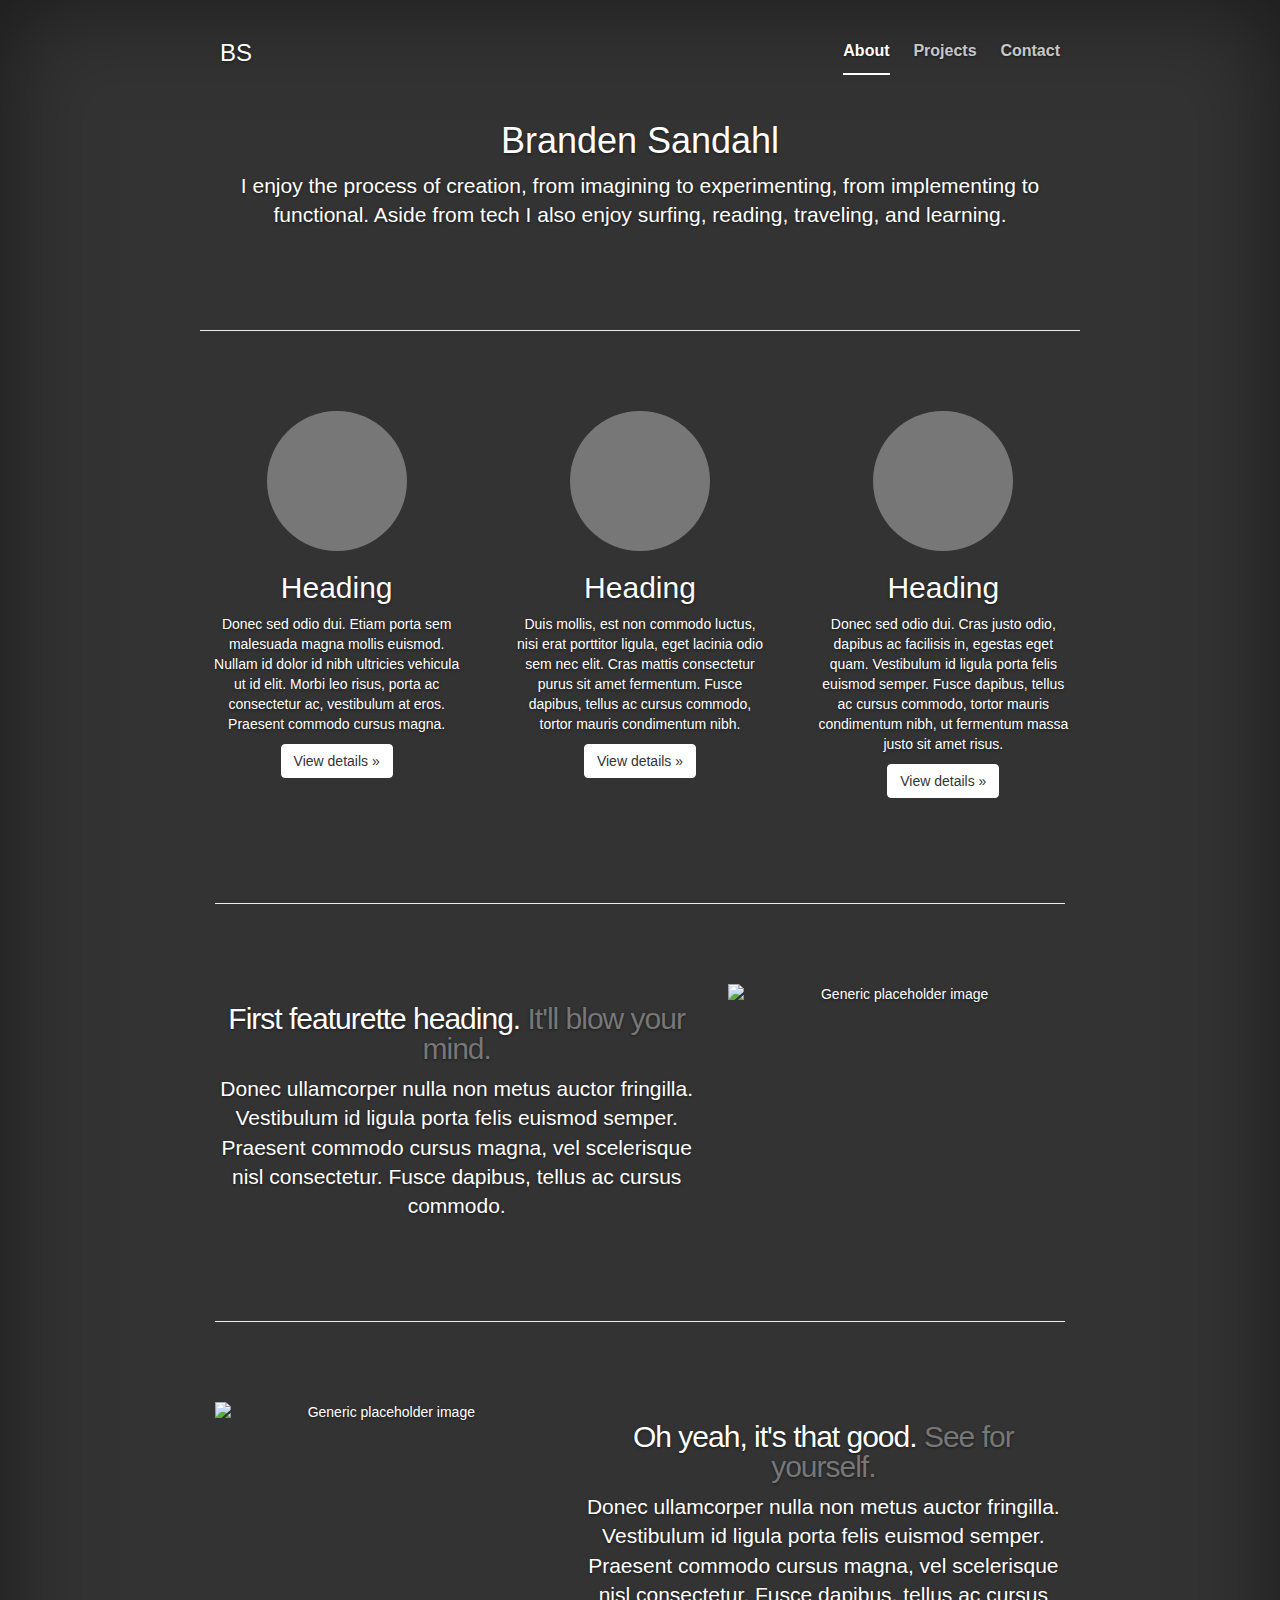
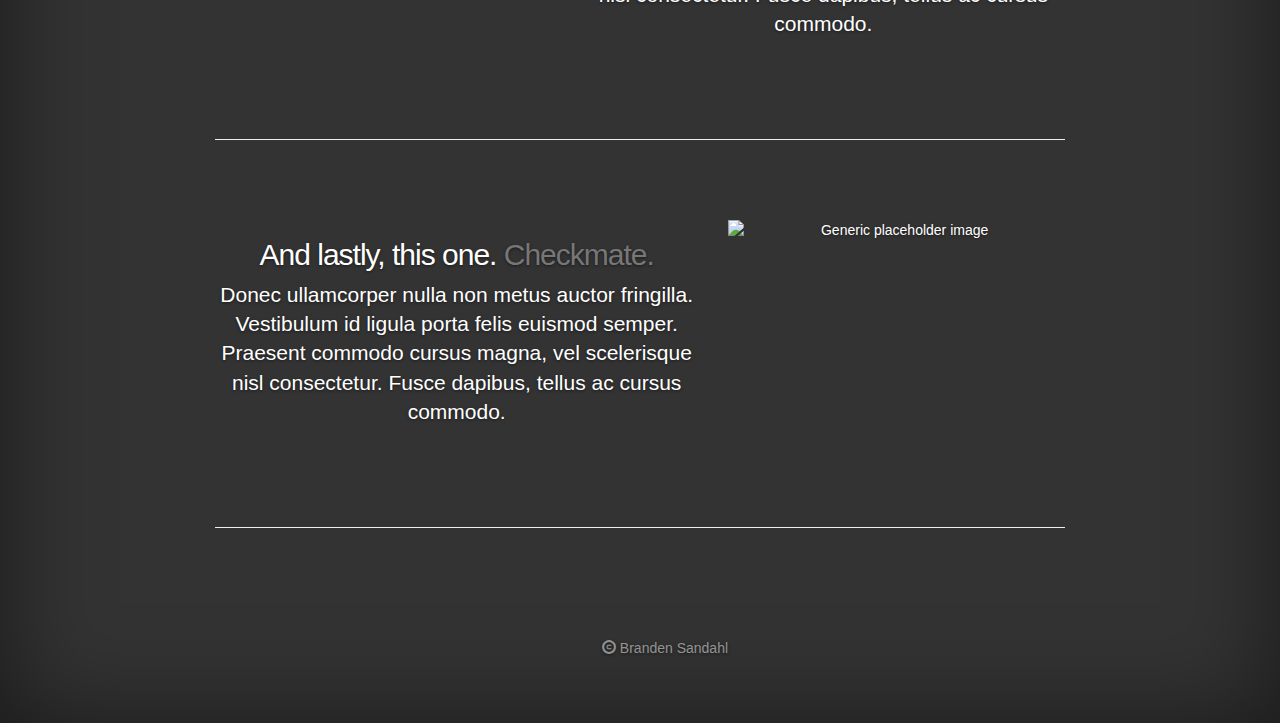
==== index.html @ bda30ba1 "fixed a link" ====
<!DOCTYPE html>
<!-- Theme credit goes to Bootstrap Themes
      I am pretty much mashing two themes together, Cover and Carousel.
      Cover info: Cover template for <a href="http://getbootstrap.com">Bootstrap</a>, by <a href="https://twitter.com/mdo">@mdo</a>
      Carousel info: http://getbootstrap.com/examples/carousel/ 
-->
<html lang="en">
  <head>
    <meta charset="utf-8">
    <meta http-equiv="X-UA-Compatible" content="IE=edge">
    <meta name="viewport" content="width=device-width, initial-scale=1">
    <!-- The above 3 meta tags *must* come first in the head; any other head content must come *after* these tags -->
    <meta name="description" content="Personal site of the developer commonly refered to as Branden Sandahl, which conveniently is also his actual name">
    <meta name="author" content="Branden Sandahl">
    <link rel="icon" href="favicon.ico">

    <title>Branden Sandahl</title>

    <!-- Bootstrap core CSS -->
    <link href="bootstrap/dist/css/bootstrap.min.css" rel="stylesheet">

    <!-- IE10 viewport hack for Surface/desktop Windows 8 bug -->
    <link href="bootstrap/docs/assets/css/ie10-viewport-bug-workaround.css" rel="stylesheet">

    <!-- Custom styles for this template -->
    <link href="css/cover.css" rel="stylesheet">

    <!-- Just for debugging purposes. Don't actually copy these 2 lines! -->
    <!--[if lt IE 9]><script src="bootstrap/docs/assets/js/ie8-responsive-file-warning.js"></script><![endif]-->
    <script src="bootstrap/docs/assets/js/ie-emulation-modes-warning.js"></script>

    <!-- HTML5 shim and Respond.js for IE8 support of HTML5 elements and media queries -->
    <!--[if lt IE 9]>
      <script src="https://oss.maxcdn.com/html5shiv/3.7.2/html5shiv.min.js"></script>
      <script src="https://oss.maxcdn.com/respond/1.4.2/respond.min.js"></script>
    <![endif]-->
  </head>

  <body>

    <div class="site-wrapper">
      <div class="site-wrapper-inner">
        <div class="cover-container">
          <div class="masthead clearfix">
            <div class="inner">
              <h3 class="masthead-brand">BS</h3>
              <nav>
                <ul class="nav masthead-nav">
                  <li class="active"><a href="#">About</a></li>
                  <li><a href="#">Projects</a></li>
                  <li><a href="#">Contact</a></li>
                </ul>
              </nav>
            </div>
          </div>

          <div class="inner cover">
            <h1 class="cover-heading">Branden Sandahl</h1>
  <!--           <span id="subtext">Developing Developer</span> -->
            <p class="lead">I enjoy the process of creation, from imagining to experimenting, from implementing to functional. Aside from tech I also enjoy surfing, reading, traveling, and learning.</p>
       <!--      <p class="lead">
              <a href="#" class="btn btn-lg btn-default">Learn more</a>
            </p> -->
       

          <div class="row marketing">
          <hr class="featurette-divider">
      <!-- Three columns of text below the carousel -->
      <div class="row">
        <div class="col-lg-4">
          <img class="img-circle" src="[data-uri]" alt="Generic placeholder image" width="140" height="140">
          <h2>Heading</h2>
          <p>Donec sed odio dui. Etiam porta sem malesuada magna mollis euismod. Nullam id dolor id nibh ultricies vehicula ut id elit. Morbi leo risus, porta ac consectetur ac, vestibulum at eros. Praesent commodo cursus magna.</p>
          <p><a class="btn btn-default" href="#" role="button">View details &raquo;</a></p>
        </div><!-- /.col-lg-4 -->
        <div class="col-lg-4">
          <img class="img-circle" src="[data-uri]" alt="Generic placeholder image" width="140" height="140">
          <h2>Heading</h2>
          <p>Duis mollis, est non commodo luctus, nisi erat porttitor ligula, eget lacinia odio sem nec elit. Cras mattis consectetur purus sit amet fermentum. Fusce dapibus, tellus ac cursus commodo, tortor mauris condimentum nibh.</p>
          <p><a class="btn btn-default" href="#" role="button">View details &raquo;</a></p>
        </div><!-- /.col-lg-4 -->
        <div class="col-lg-4">
          <img class="img-circle" src="[data-uri]" alt="Generic placeholder image" width="140" height="140">
          <h2>Heading</h2>
          <p>Donec sed odio dui. Cras justo odio, dapibus ac facilisis in, egestas eget quam. Vestibulum id ligula porta felis euismod semper. Fusce dapibus, tellus ac cursus commodo, tortor mauris condimentum nibh, ut fermentum massa justo sit amet risus.</p>
          <p><a class="btn btn-default" href="#" role="button">View details &raquo;</a></p>
        </div><!-- /.col-lg-4 -->
      </div><!-- /.row -->

         </div>


      <!-- START THE FEATURETTES -->

      <hr class="featurette-divider">

      <div class="row featurette">
        <div class="col-md-7">
          <h2 class="featurette-heading">First featurette heading. <span class="text-muted">It'll blow your mind.</span></h2>
          <p class="lead">Donec ullamcorper nulla non metus auctor fringilla. Vestibulum id ligula porta felis euismod semper. Praesent commodo cursus magna, vel scelerisque nisl consectetur. Fusce dapibus, tellus ac cursus commodo.</p>
        </div>
        <div class="col-md-5">
          <img class="featurette-image img-responsive center-block" data-src="holder.js/500x500/auto" alt="Generic placeholder image">
        </div>
      </div>

      <hr class="featurette-divider">

      <div class="row featurette">
        <div class="col-md-7 col-md-push-5">
          <h2 class="featurette-heading">Oh yeah, it's that good. <span class="text-muted">See for yourself.</span></h2>
          <p class="lead">Donec ullamcorper nulla non metus auctor fringilla. Vestibulum id ligula porta felis euismod semper. Praesent commodo cursus magna, vel scelerisque nisl consectetur. Fusce dapibus, tellus ac cursus commodo.</p>
        </div>
        <div class="col-md-5 col-md-pull-7">
          <img class="featurette-image img-responsive center-block" data-src="holder.js/500x500/auto" alt="Generic placeholder image">
        </div>
      </div>

      <hr class="featurette-divider">

      <div class="row featurette">
        <div class="col-md-7">
          <h2 class="featurette-heading">And lastly, this one. <span class="text-muted">Checkmate.</span></h2>
          <p class="lead">Donec ullamcorper nulla non metus auctor fringilla. Vestibulum id ligula porta felis euismod semper. Praesent commodo cursus magna, vel scelerisque nisl consectetur. Fusce dapibus, tellus ac cursus commodo.</p>
        </div>
        <div class="col-md-5">
          <img class="featurette-image img-responsive center-block" data-src="holder.js/500x500/auto" alt="Generic placeholder image">
        </div>
      </div>

      <hr class="featurette-divider">

      <!-- /END THE FEATURETTES -->


          <div class="mastfoot">
            <div class="inner">

            <!-- Commenting this out but leaving in source code for proper credits. 
              <p>Cover template for <a href="http://getbootstrap.com">Bootstrap</a>, by <a href="https://twitter.com/mdo">@mdo</a>.</p>
              -->
              <p> <span class="glyphicon glyphicon-copyright-mark" aria-hidden="true"></span> Branden Sandahl</p>
            </div>
          </div>

        </div>

      </div>

    </div>

    <!-- Bootstrap core JavaScript
    ================================================== -->
    <!-- Placed at the end of the document so the pages load faster -->
    <script src="https://ajax.googleapis.com/ajax/libs/jquery/1.11.3/jquery.min.js"></script>
    <script>window.jQuery || document.write('<script src="bootstrap/docs/assets/js/vendor/jquery.min.js"><\/script>')</script>
    <script src="bootstrap/docs/dist/js/bootstrap.min.js"></script>
    <!-- IE10 viewport hack for Surface/desktop Windows 8 bug -->
    <script src="bootstrap/docs/assets/js/ie10-viewport-bug-workaround.js"></script>
  </body>
</html>
---- bootstrap/docs/assets/css/ie10-viewport-bug-workaround.css ----
/*!
 * IE10 viewport hack for Surface/desktop Windows 8 bug
 * Copyright 2014-2015 Twitter, Inc.
 * Licensed under MIT (https://github.com/twbs/bootstrap/blob/master/LICENSE)
 */

/*
 * See the Getting Started docs for more information:
 * http://getbootstrap.com/getting-started/#support-ie10-width
 */
@-webkit-viewport { width: device-width; }
@-moz-viewport    { width: device-width; }
@-ms-viewport     { width: device-width; }
@-o-viewport      { width: device-width; }
@viewport         { width: device-width; }
---- css/cover.css ----
/*
 * Globals
 */

/* Links */
a,
a:focus,
a:hover {
  color: #fff;
}

/* Custom default button */
.btn-default,
.btn-default:hover,
.btn-default:focus {
  color: #333;
  text-shadow: none; /* Prevent inheritence from `body` */
  background-color: #fff;
  border: 1px solid #fff;
}


/*
 * Base structure
 */

html,
body {
  height: 100%;
  background-color: #333;
}
body {
  color: #fff;
  text-align: center;
  text-shadow: 0 1px 3px rgba(0,0,0,.5);
}

/* Extra markup and styles for table-esque vertical and horizontal centering */
.site-wrapper {
  display: table;
  width: 100%;
  height: 100%; /* For at least Firefox */
  min-height: 100%;
  -webkit-box-shadow: inset 0 0 100px rgba(0,0,0,.5);
          box-shadow: inset 0 0 100px rgba(0,0,0,.5);
}
.site-wrapper-inner {
  display: table-cell;
  vertical-align: top;
}
.cover-container {
  margin-right: auto;
  margin-left: auto;
}

/* Padding for spacing */
.inner {
  padding: 30px;
}


/*
 * Header
 */
.masthead-brand {
  margin-top: 10px;
  margin-bottom: 10px;
}

.masthead-nav > li {
  display: inline-block;
}
.masthead-nav > li + li {
  margin-left: 20px;
}
.masthead-nav > li > a {
  padding-right: 0;
  padding-left: 0;
  font-size: 16px;
  font-weight: bold;
  color: #fff; /* IE8 proofing */
  color: rgba(255,255,255,.75);
  border-bottom: 2px solid transparent;
}
.masthead-nav > li > a:hover,
.masthead-nav > li > a:focus {
  background-color: transparent;
  border-bottom-color: #a9a9a9;
  border-bottom-color: rgba(255,255,255,.25);
}
.masthead-nav > .active > a,
.masthead-nav > .active > a:hover,
.masthead-nav > .active > a:focus {
  color: #fff;
  border-bottom-color: #fff;
}

@media (min-width: 768px) {
  .masthead-brand {
    float: left;
  }
  .masthead-nav {
    float: right;
  }
}


/*
 * Cover
 */

.cover {
  padding: 25px 25px;
}
.cover .btn-lg {
  padding: 10px 20px;
  font-weight: bold;
}

/* MARKETING CONTENT
-------------------------------------------------- */

/* Center align the text within the three columns below the carousel */
.marketing .col-lg-4 {
  margin-bottom: 15px;
  text-align: center;
}
.marketing h2 {
  font-weight: normal;
}
.marketing .col-lg-4 p {
  margin-right: 10px;
  margin-left: 10px;
}


/* Featurettes
------------------------- */

.featurette-divider {
  margin: 80px 0; /* Space out the Bootstrap <hr> more */
}

/* Thin out the marketing headings */
.featurette-heading {
  font-weight: 300;
  line-height: 1;
  letter-spacing: -1px;
}



/*
 * Footer
 */

.mastfoot {
  color: #999; /* IE8 proofing */
  color: rgba(255,255,255,.5);
}


/*
 * Affix and center
 */

@media (min-width: 768px) {
  /* Pull out the header and footer */
/*  .masthead {
    position: fixed;
    top: 0;
  }
  .mastfoot {
    position: fixed;
    bottom: 0;
  }*/
  /* Start the vertical centering */
  .site-wrapper-inner {
    vertical-align: middle;
  }
  /* Handle the widths */
  .masthead,
  .mastfoot,
  .cover-container {
    width: 100%; /* Must be percentage or pixels for horizontal alignment */
  }
}

@media (min-width: 992px) {
  .masthead,
  .mastfoot,
  .cover-container {
    width: 900px;
  }
}




/* my overrides */
.subtext {
  font-size: 12px;
}
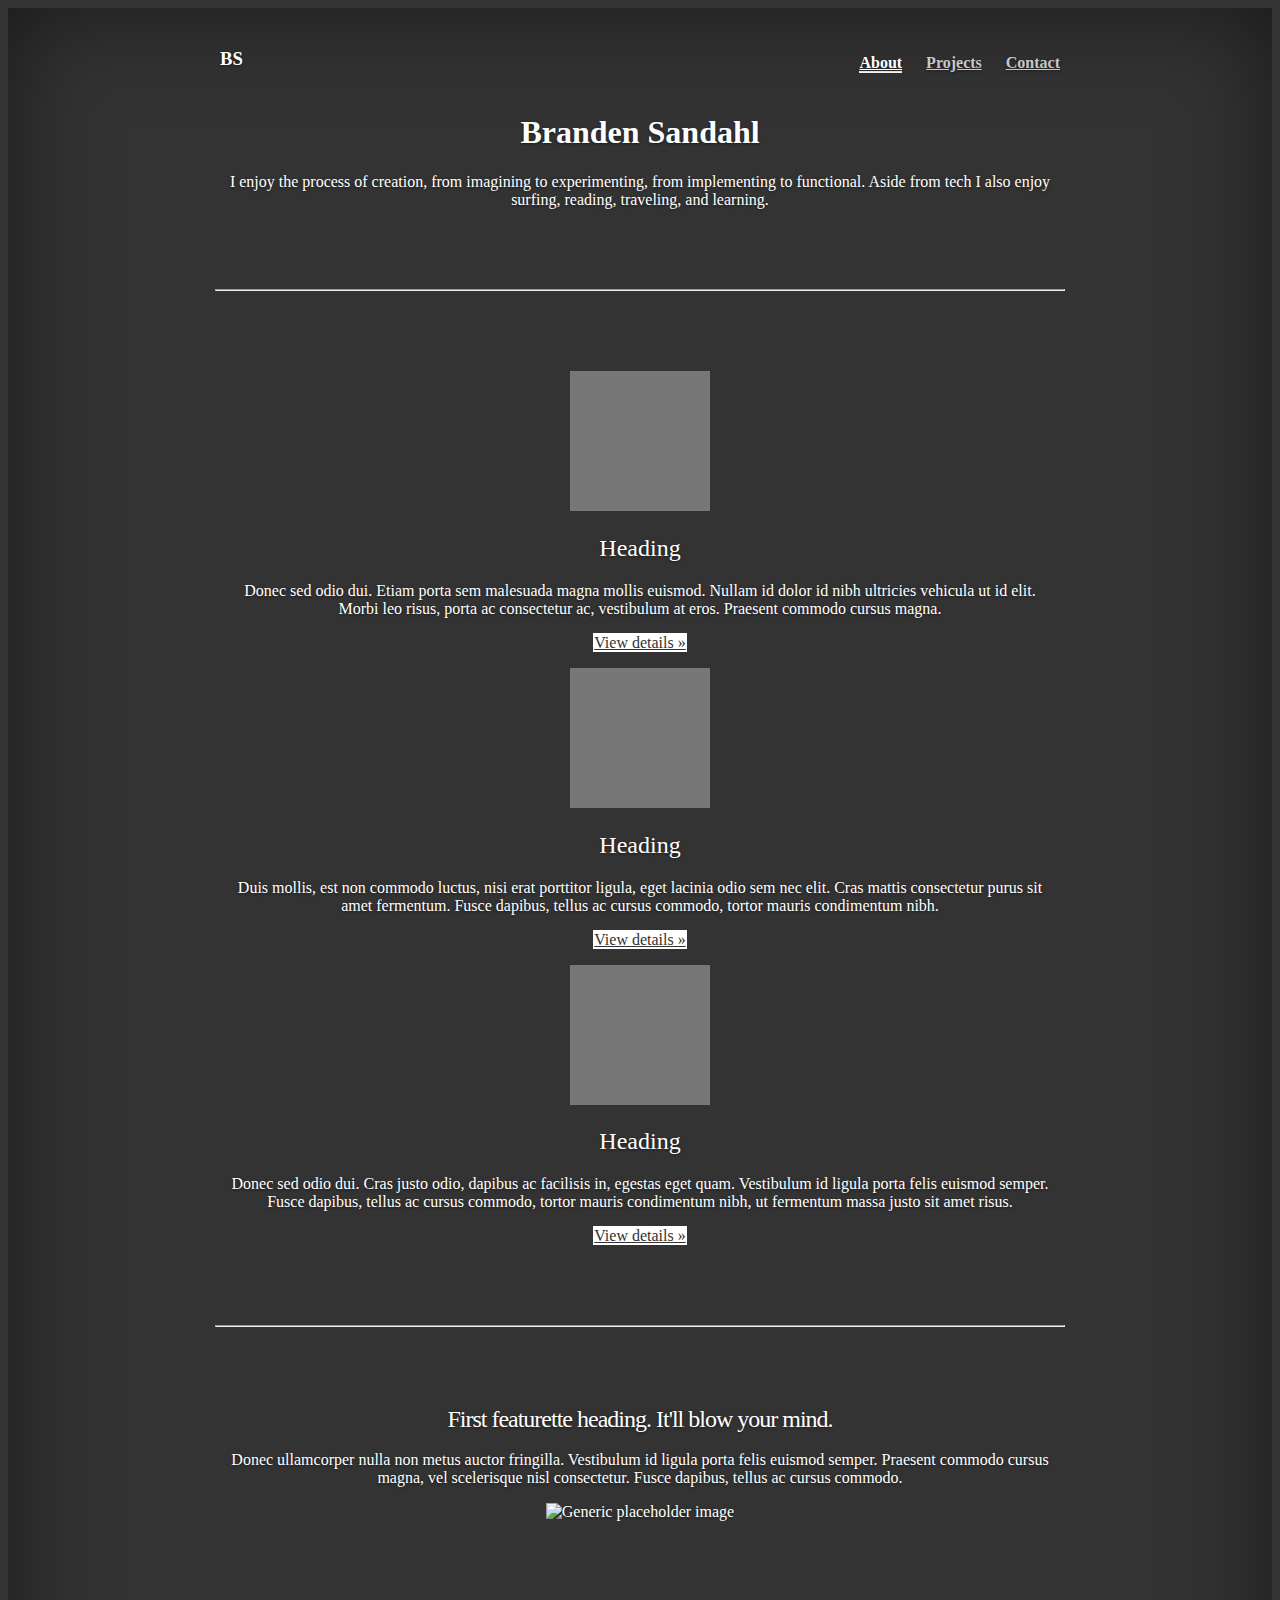
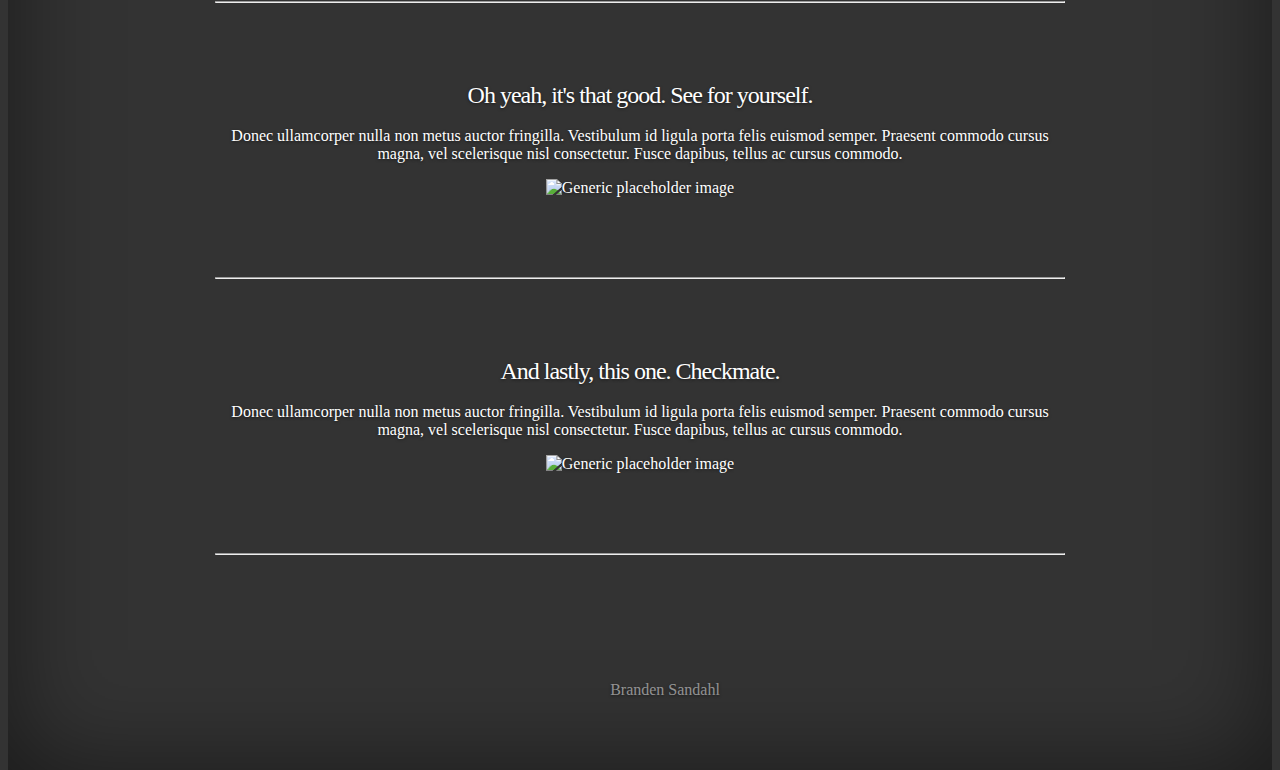
==== commit 2034d3d7: "removed tons of unnecessary files" ====
--- a/index.html
+++ b/index.html
@@ -17,17 +17,18 @@
     <title>Branden Sandahl</title>
 
     <!-- Bootstrap core CSS -->
-    <link href="bootstrap/dist/css/bootstrap.min.css" rel="stylesheet">
+    <!-- <link href="bootstrap/dist/css/bootstrap.min.css" rel="stylesheet"> -->
+    <link rel="stylesheet" href="https://maxcdn.bootstrapcdn.com/bootstrap/3.3.6/css/bootstrap.min.css" integrity="sha384-1q8mTJOASx8j1Au+a5WDVnPi2lkFfwwEAa8hDDdjZlpLegxhjVME1fgjWPGmkzs7" crossorigin="anonymous">
 
     <!-- IE10 viewport hack for Surface/desktop Windows 8 bug -->
-    <link href="bootstrap/docs/assets/css/ie10-viewport-bug-workaround.css" rel="stylesheet">
+    <link href="css/ie10-viewport-bug-workaround.css" rel="stylesheet">
 
     <!-- Custom styles for this template -->
     <link href="css/cover.css" rel="stylesheet">
 
     <!-- Just for debugging purposes. Don't actually copy these 2 lines! -->
     <!--[if lt IE 9]><script src="bootstrap/docs/assets/js/ie8-responsive-file-warning.js"></script><![endif]-->
-    <script src="bootstrap/docs/assets/js/ie-emulation-modes-warning.js"></script>
+    <script src="js/ie-emulation-modes-warning.js"></script>
 
     <!-- HTML5 shim and Respond.js for IE8 support of HTML5 elements and media queries -->
     <!--[if lt IE 9]>
@@ -153,9 +154,9 @@
     ================================================== -->
     <!-- Placed at the end of the document so the pages load faster -->
     <script src="https://ajax.googleapis.com/ajax/libs/jquery/1.11.3/jquery.min.js"></script>
-    <script>window.jQuery || document.write('<script src="bootstrap/docs/assets/js/vendor/jquery.min.js"><\/script>')</script>
-    <script src="bootstrap/docs/dist/js/bootstrap.min.js"></script>
+    <script>window.jQuery || document.write('<script src="js/vendor/jquery.min.js"><\/script>')</script>
+    <script src="js/bootstrap.min.js"></script>
     <!-- IE10 viewport hack for Surface/desktop Windows 8 bug -->
-    <script src="bootstrap/docs/assets/js/ie10-viewport-bug-workaround.js"></script>
+    <script src="js/ie10-viewport-bug-workaround.js"></script>
   </body>
 </html>
--- a/css/ie10-viewport-bug-workaround.css
+++ b/css/ie10-viewport-bug-workaround.css
@@ -0,0 +1,15 @@
+/*!
+ * IE10 viewport hack for Surface/desktop Windows 8 bug
+ * Copyright 2014-2015 Twitter, Inc.
+ * Licensed under MIT (https://github.com/twbs/bootstrap/blob/master/LICENSE)
+ */
+
+/*
+ * See the Getting Started docs for more information:
+ * http://getbootstrap.com/getting-started/#support-ie10-width
+ */
+@-webkit-viewport { width: device-width; }
+@-moz-viewport    { width: device-width; }
+@-ms-viewport     { width: device-width; }
+@-o-viewport      { width: device-width; }
+@viewport         { width: device-width; }
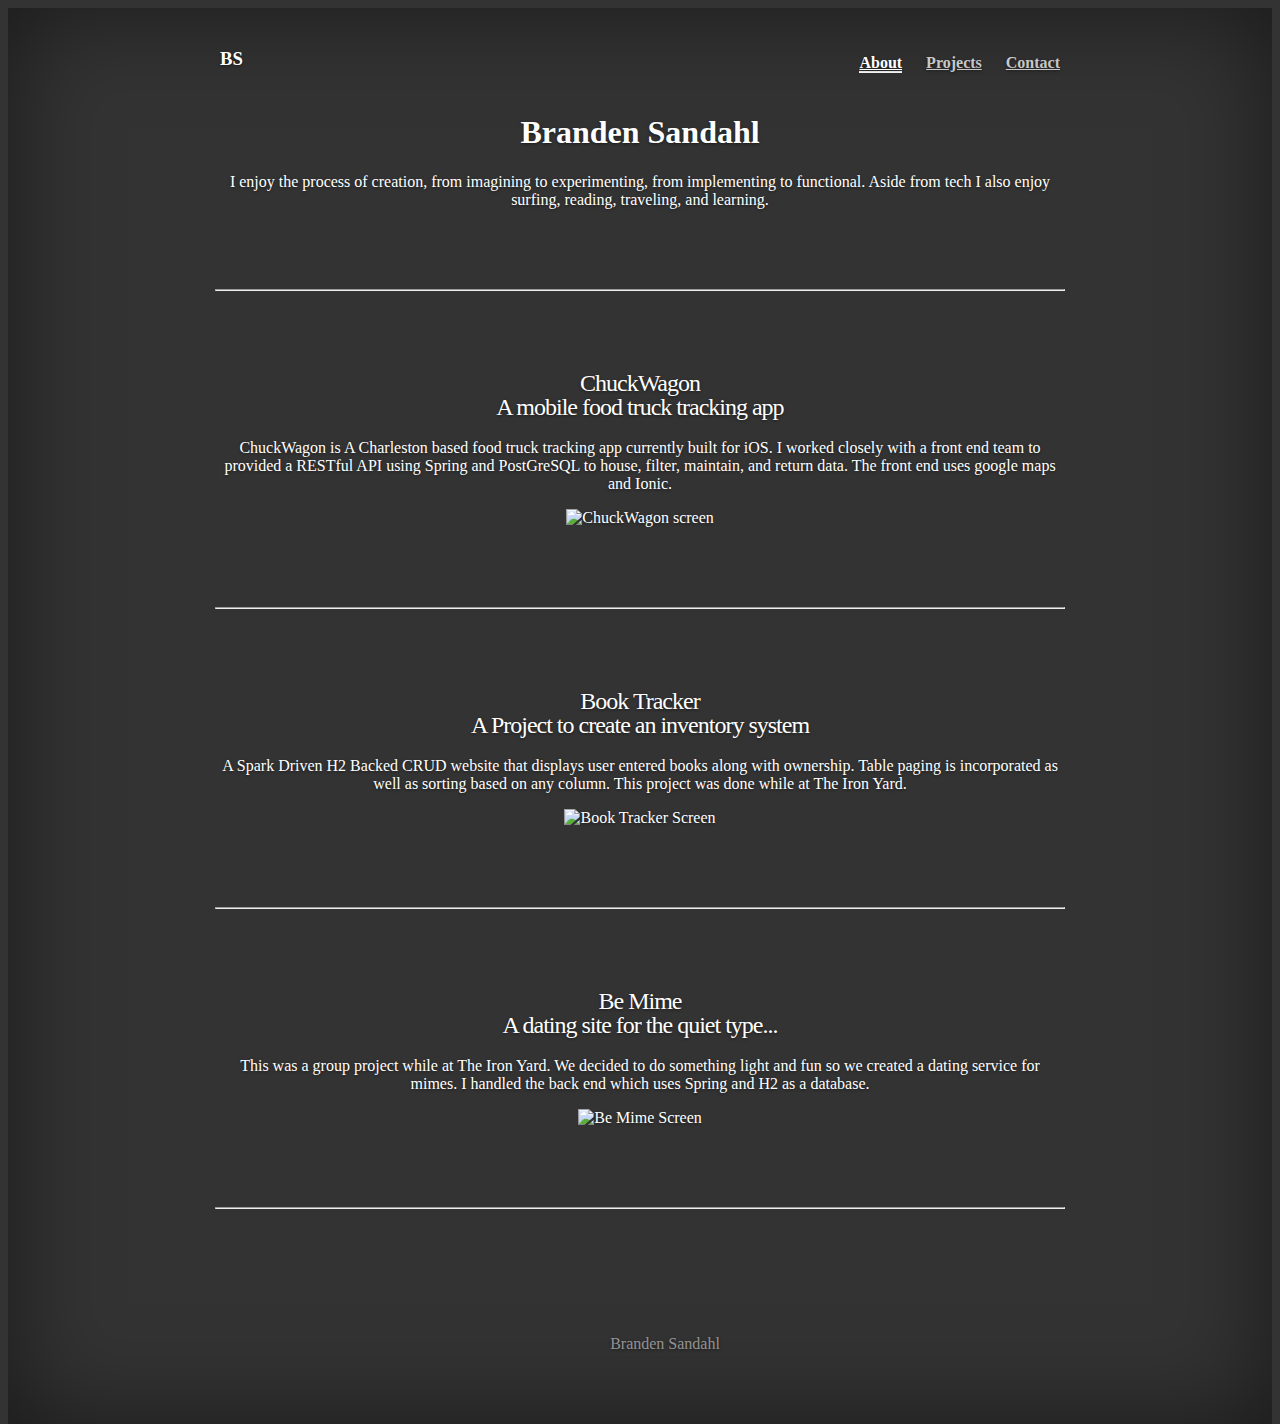
==== commit 00097940: "added more content" ====
--- a/index.html
+++ b/index.html
@@ -62,46 +62,17 @@
        <!--      <p class="lead">
               <a href="#" class="btn btn-lg btn-default">Learn more</a>
             </p> -->
-       
-
-          <div class="row marketing">
-          <hr class="featurette-divider">
-      <!-- Three columns of text below the carousel -->
-      <div class="row">
-        <div class="col-lg-4">
-          <img class="img-circle" src="[data-uri]" alt="Generic placeholder image" width="140" height="140">
-          <h2>Heading</h2>
-          <p>Donec sed odio dui. Etiam porta sem malesuada magna mollis euismod. Nullam id dolor id nibh ultricies vehicula ut id elit. Morbi leo risus, porta ac consectetur ac, vestibulum at eros. Praesent commodo cursus magna.</p>
-          <p><a class="btn btn-default" href="#" role="button">View details &raquo;</a></p>
-        </div><!-- /.col-lg-4 -->
-        <div class="col-lg-4">
-          <img class="img-circle" src="[data-uri]" alt="Generic placeholder image" width="140" height="140">
-          <h2>Heading</h2>
-          <p>Duis mollis, est non commodo luctus, nisi erat porttitor ligula, eget lacinia odio sem nec elit. Cras mattis consectetur purus sit amet fermentum. Fusce dapibus, tellus ac cursus commodo, tortor mauris condimentum nibh.</p>
-          <p><a class="btn btn-default" href="#" role="button">View details &raquo;</a></p>
-        </div><!-- /.col-lg-4 -->
-        <div class="col-lg-4">
-          <img class="img-circle" src="[data-uri]" alt="Generic placeholder image" width="140" height="140">
-          <h2>Heading</h2>
-          <p>Donec sed odio dui. Cras justo odio, dapibus ac facilisis in, egestas eget quam. Vestibulum id ligula porta felis euismod semper. Fusce dapibus, tellus ac cursus commodo, tortor mauris condimentum nibh, ut fermentum massa justo sit amet risus.</p>
-          <p><a class="btn btn-default" href="#" role="button">View details &raquo;</a></p>
-        </div><!-- /.col-lg-4 -->
-      </div><!-- /.row -->
-
-         </div>
-
-
+      
       <!-- START THE FEATURETTES -->
 
       <hr class="featurette-divider">
-
       <div class="row featurette">
         <div class="col-md-7">
-          <h2 class="featurette-heading">First featurette heading. <span class="text-muted">It'll blow your mind.</span></h2>
-          <p class="lead">Donec ullamcorper nulla non metus auctor fringilla. Vestibulum id ligula porta felis euismod semper. Praesent commodo cursus magna, vel scelerisque nisl consectetur. Fusce dapibus, tellus ac cursus commodo.</p>
+          <h2 class="featurette-heading">ChuckWagon <br /><span class="text-muted">A mobile food truck tracking app</span></h2>
+          <p class="lead">ChuckWagon is A Charleston based food truck tracking app currently built for iOS. I worked closely with a front end team to provided a RESTful API using Spring and PostGreSQL to house, filter, maintain, and return data. The front end uses google maps and Ionic.</p>
         </div>
         <div class="col-md-5">
-          <img class="featurette-image img-responsive center-block" data-src="holder.js/500x500/auto" alt="Generic placeholder image">
+          <img class="featurette-image img-responsive center-block" src="images/CW-crop.png" alt="ChuckWagon screen">
         </div>
       </div>
 
@@ -109,11 +80,11 @@
 
       <div class="row featurette">
         <div class="col-md-7 col-md-push-5">
-          <h2 class="featurette-heading">Oh yeah, it's that good. <span class="text-muted">See for yourself.</span></h2>
-          <p class="lead">Donec ullamcorper nulla non metus auctor fringilla. Vestibulum id ligula porta felis euismod semper. Praesent commodo cursus magna, vel scelerisque nisl consectetur. Fusce dapibus, tellus ac cursus commodo.</p>
+          <h2 class="featurette-heading">Book Tracker <br /><span class="text-muted">A Project to create an inventory system</span></h2>
+          <p class="lead">A Spark Driven H2 Backed CRUD website that displays user entered books along with ownership. Table paging is incorporated as well as sorting based on any column. This project was done while at The Iron Yard.</p>
         </div>
         <div class="col-md-5 col-md-pull-7">
-          <img class="featurette-image img-responsive center-block" data-src="holder.js/500x500/auto" alt="Generic placeholder image">
+          <img class="featurette-image img-responsive center-block" src="images/book.png" alt="Book Tracker Screen">
         </div>
       </div>
 
@@ -121,11 +92,11 @@
 
       <div class="row featurette">
         <div class="col-md-7">
-          <h2 class="featurette-heading">And lastly, this one. <span class="text-muted">Checkmate.</span></h2>
-          <p class="lead">Donec ullamcorper nulla non metus auctor fringilla. Vestibulum id ligula porta felis euismod semper. Praesent commodo cursus magna, vel scelerisque nisl consectetur. Fusce dapibus, tellus ac cursus commodo.</p>
+          <h2 class="featurette-heading">Be Mime <br /><span class="text-muted">A dating site for the quiet type...</span></h2>
+          <p class="lead">This was a group project while at The Iron Yard. We decided to do something light and fun so we created a dating service for mimes. I handled the back end which uses Spring and H2 as a database.</p>
         </div>
         <div class="col-md-5">
-          <img class="featurette-image img-responsive center-block" data-src="holder.js/500x500/auto" alt="Generic placeholder image">
+          <img class="featurette-image img-responsive center-block" src="images/BM-full.png" alt="Be Mime Screen">
         </div>
       </div>
 
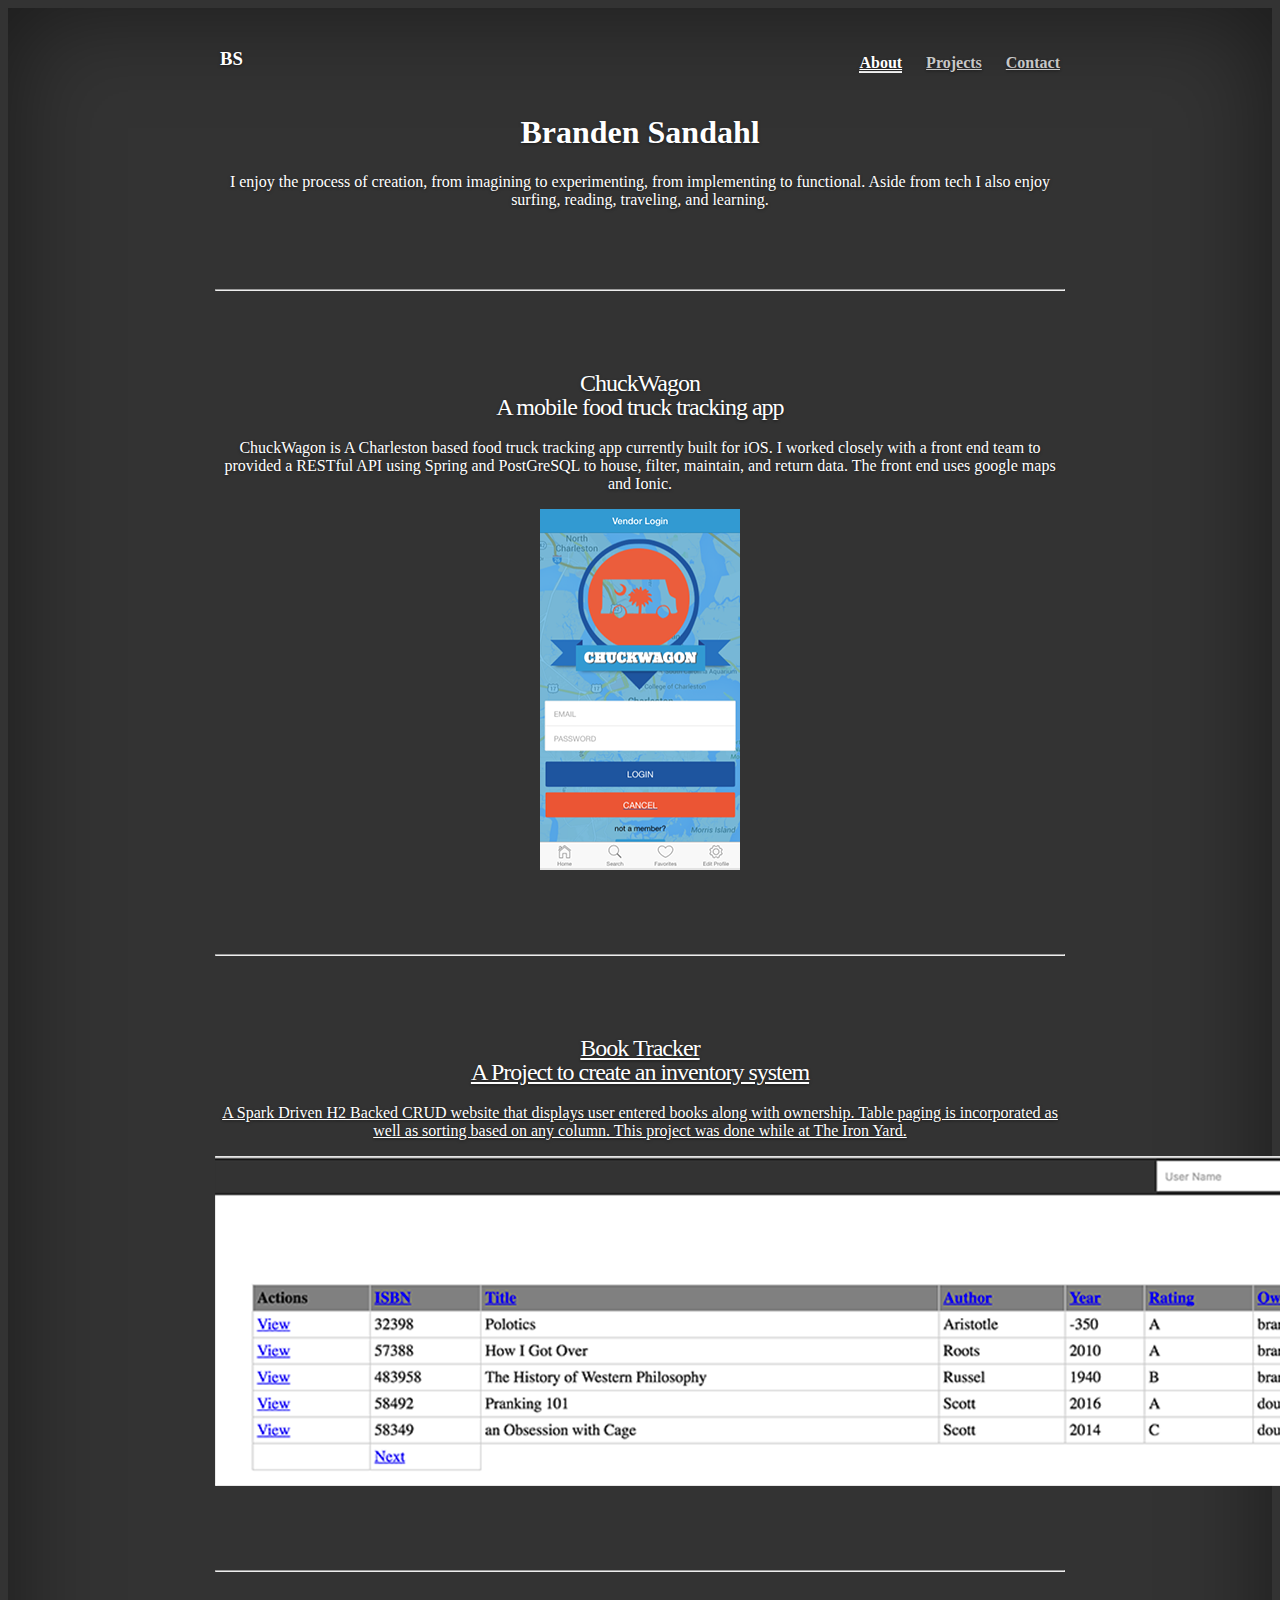
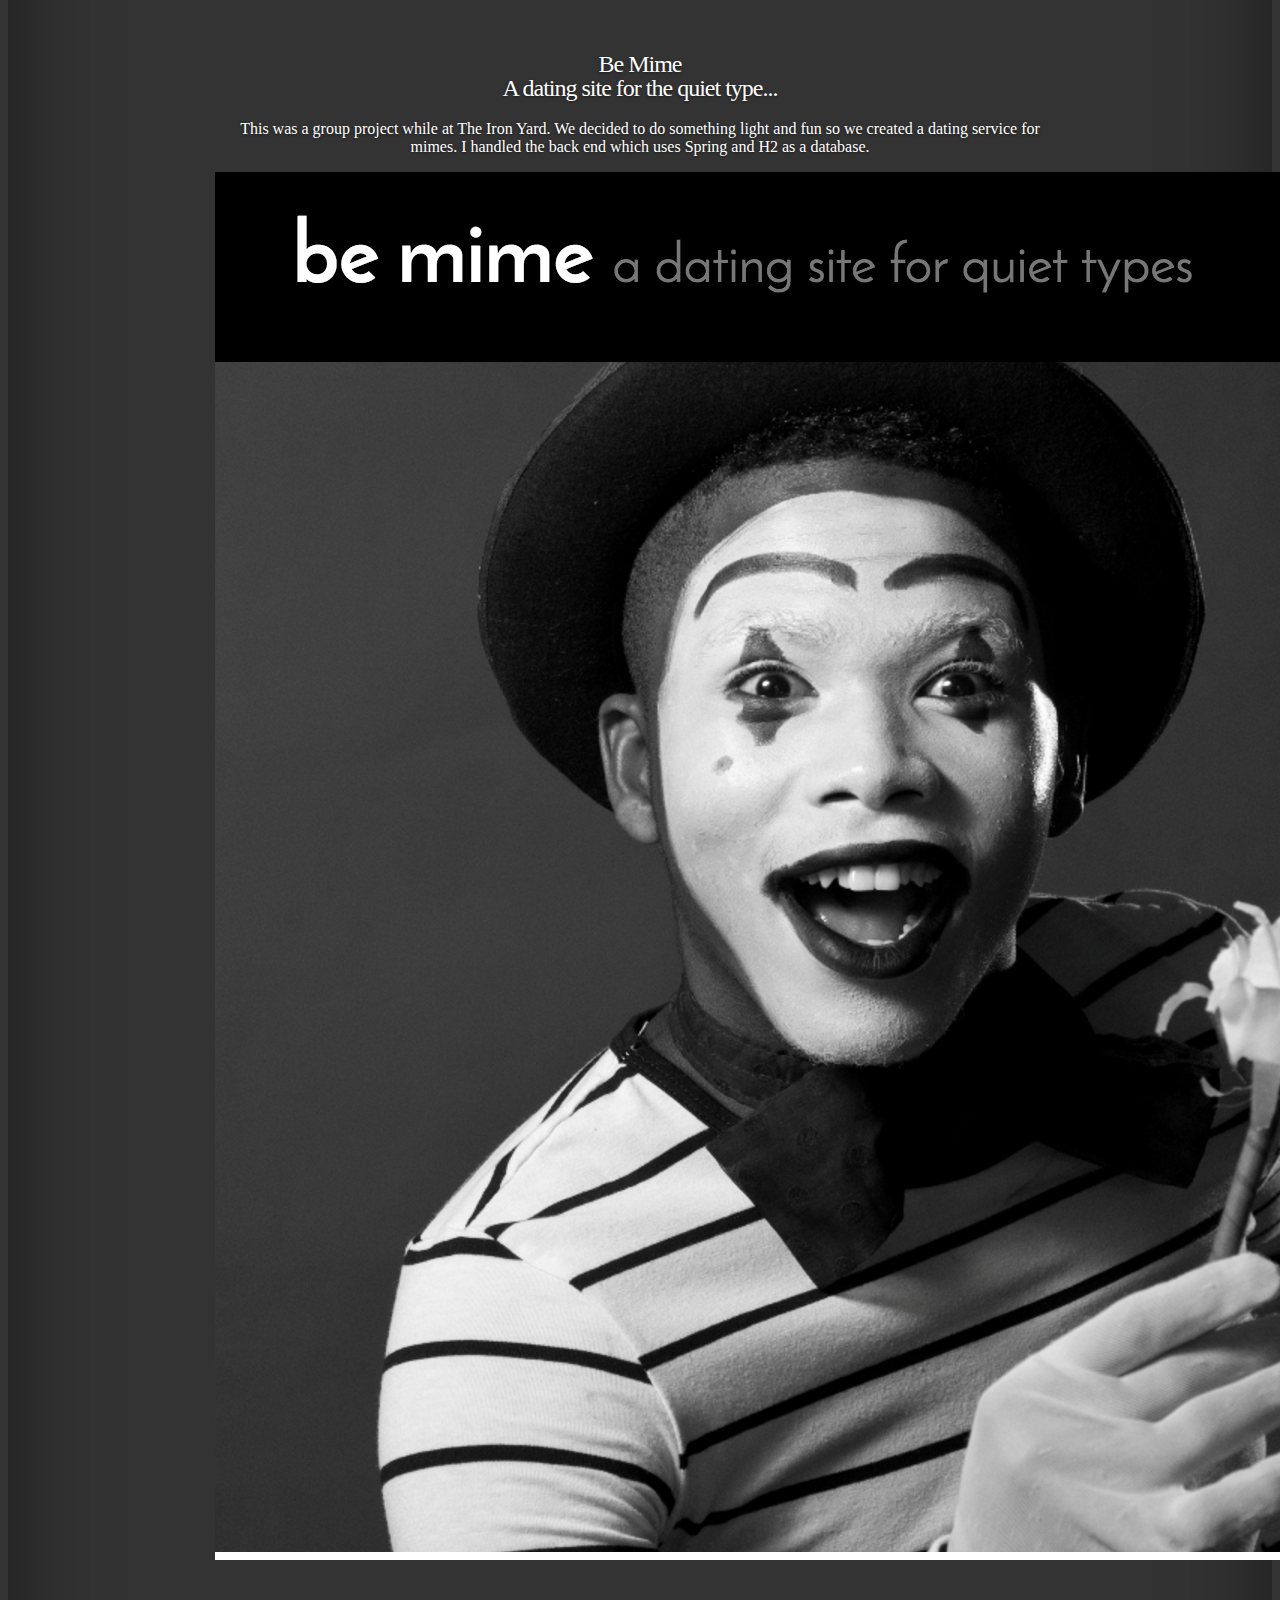
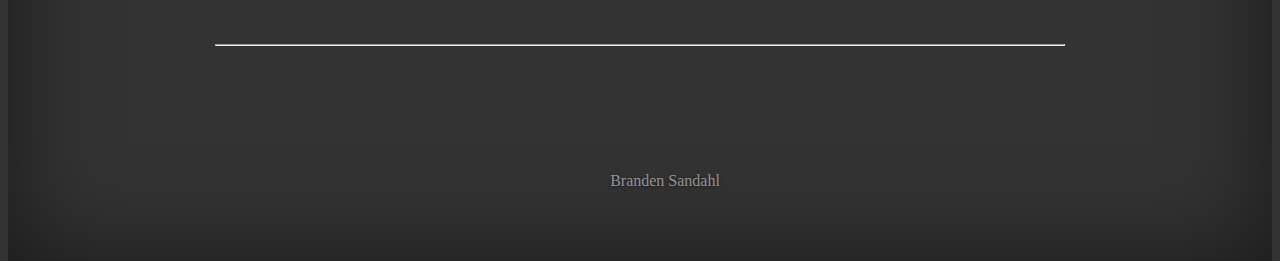
==== commit 82231709: "Added in some links" ====
--- a/index.html
+++ b/index.html
@@ -72,7 +72,7 @@
           <p class="lead">ChuckWagon is A Charleston based food truck tracking app currently built for iOS. I worked closely with a front end team to provided a RESTful API using Spring and PostGreSQL to house, filter, maintain, and return data. The front end uses google maps and Ionic.</p>
         </div>
         <div class="col-md-5">
-          <img class="featurette-image img-responsive center-block" src="images/CW-crop.png" alt="ChuckWagon screen">
+          <a href="https://github.com/chuckwagonapp/chuckwagon"><img class="featurette-image img-responsive center-block" src="images/CW-crop.png" alt="ChuckWagon screen">
         </div>
       </div>
 
@@ -84,7 +84,7 @@
           <p class="lead">A Spark Driven H2 Backed CRUD website that displays user entered books along with ownership. Table paging is incorporated as well as sorting based on any column. This project was done while at The Iron Yard.</p>
         </div>
         <div class="col-md-5 col-md-pull-7">
-          <img class="featurette-image img-responsive center-block" src="images/book.png" alt="Book Tracker Screen">
+          <a href="https://github.com/BrandenSandahl/BsBookWeb"><img class="featurette-image img-responsive center-block" src="images/book.png" alt="Book Tracker Screen"></a>
         </div>
       </div>
 
@@ -96,7 +96,7 @@
           <p class="lead">This was a group project while at The Iron Yard. We decided to do something light and fun so we created a dating service for mimes. I handled the back end which uses Spring and H2 as a database.</p>
         </div>
         <div class="col-md-5">
-          <img class="featurette-image img-responsive center-block" src="images/BM-full.png" alt="Be Mime Screen">
+          <a href="https://github.com/TIY-Charleston-Front-End-February2016/be-mime"><img class="featurette-image img-responsive center-block" src="images/BM-full.png" alt="Be Mime Screen"></a>
         </div>
       </div>
 
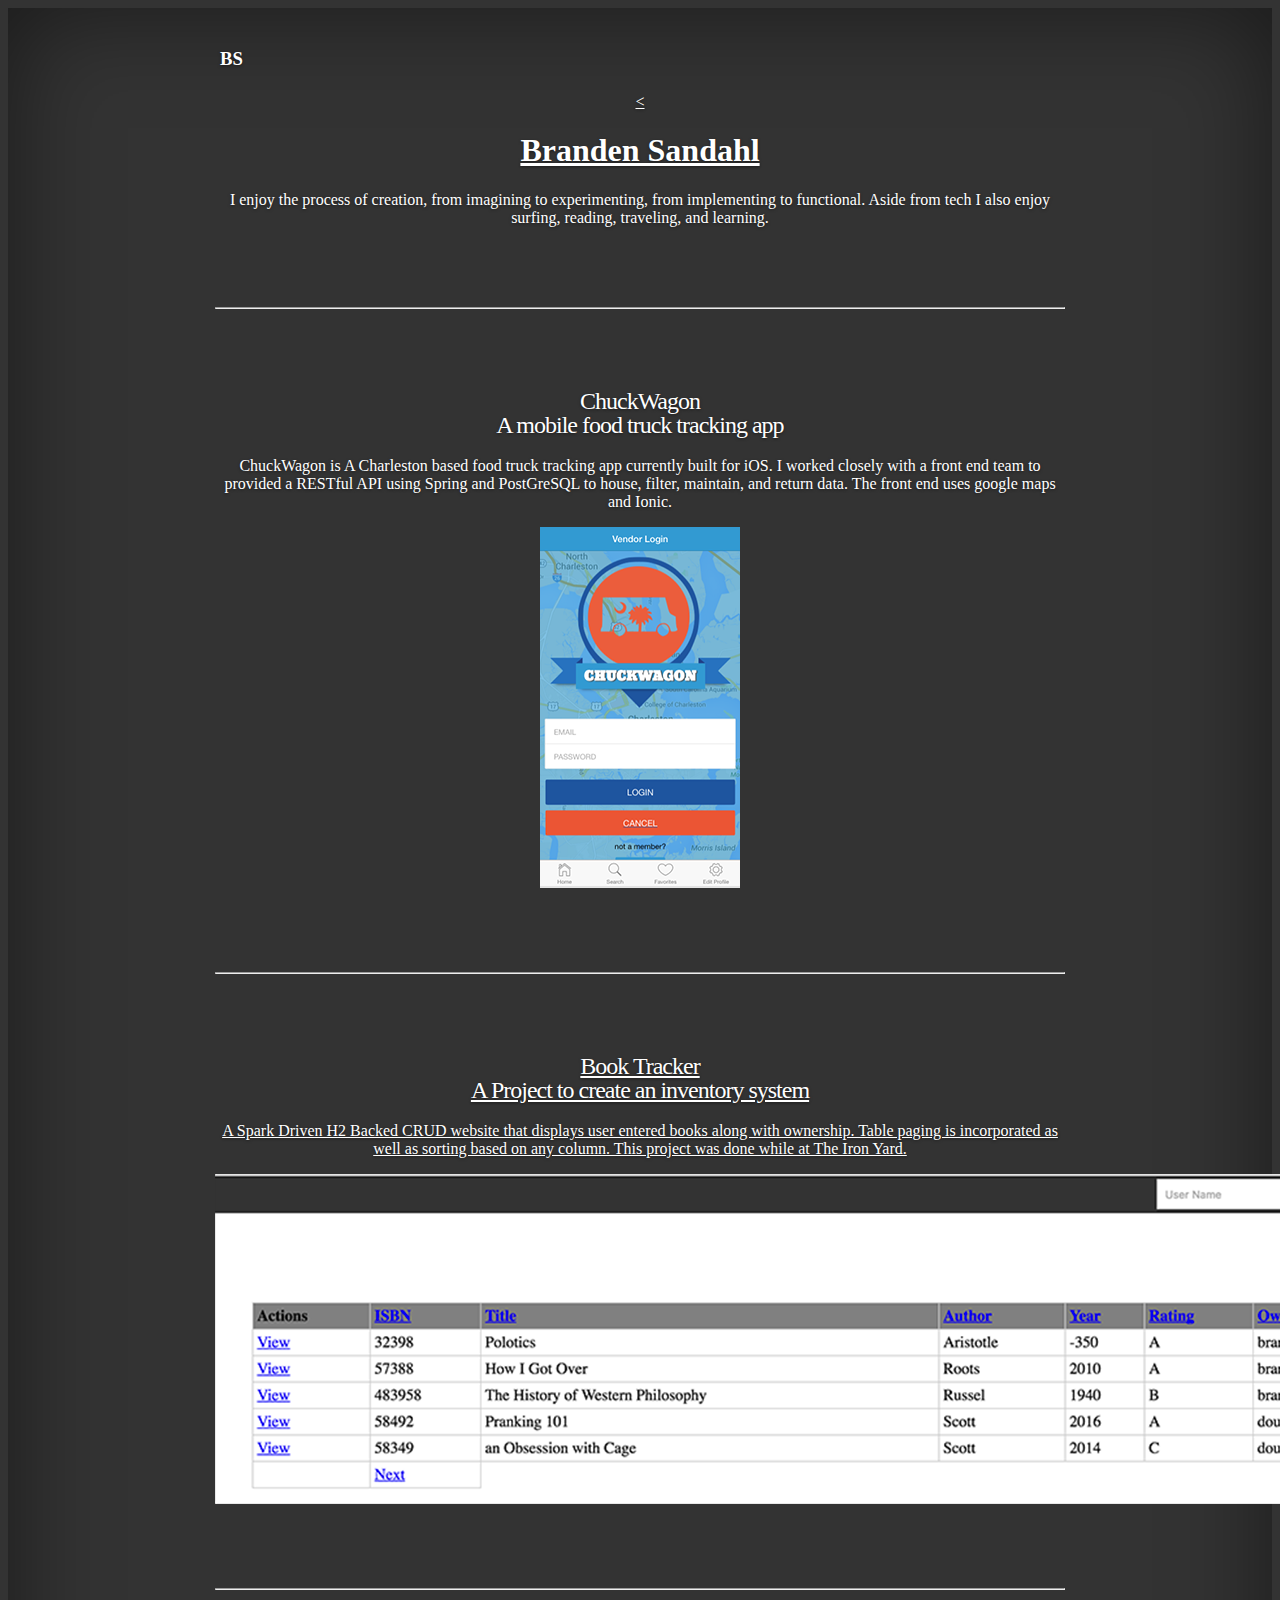
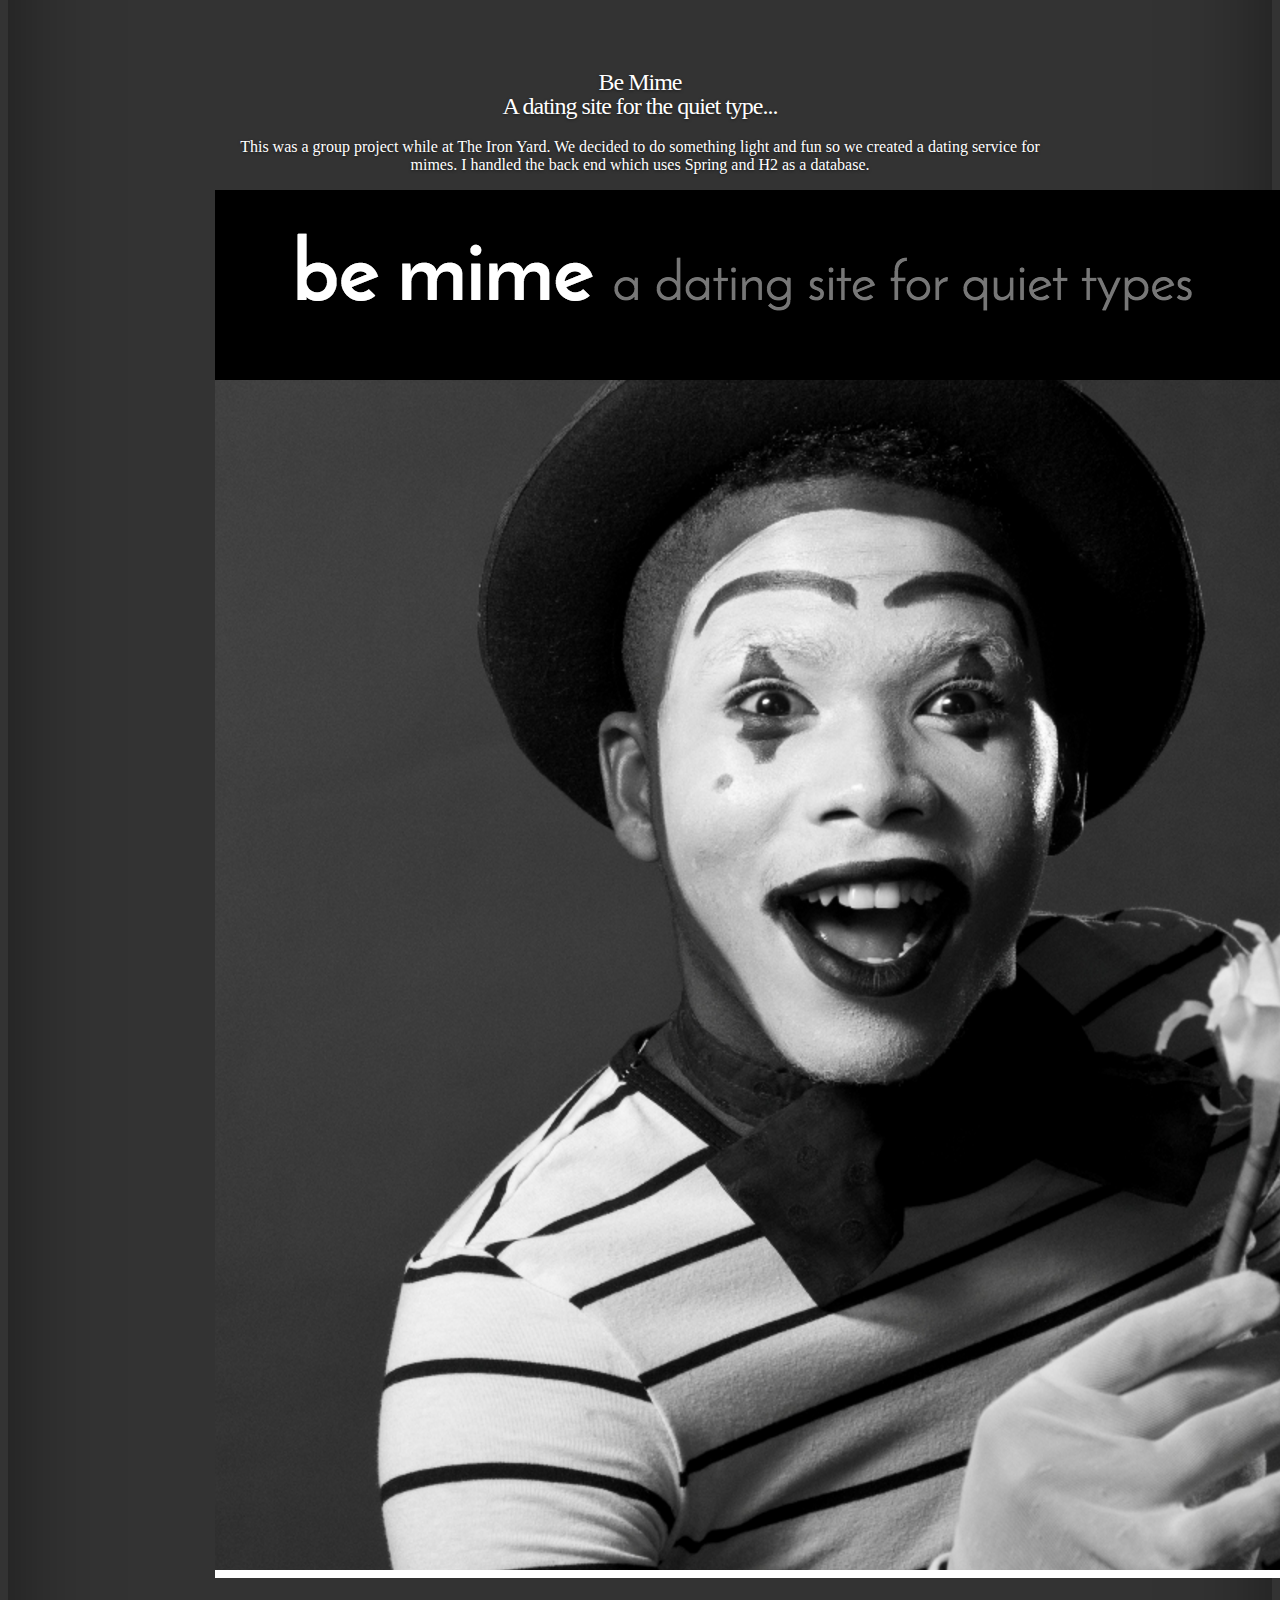
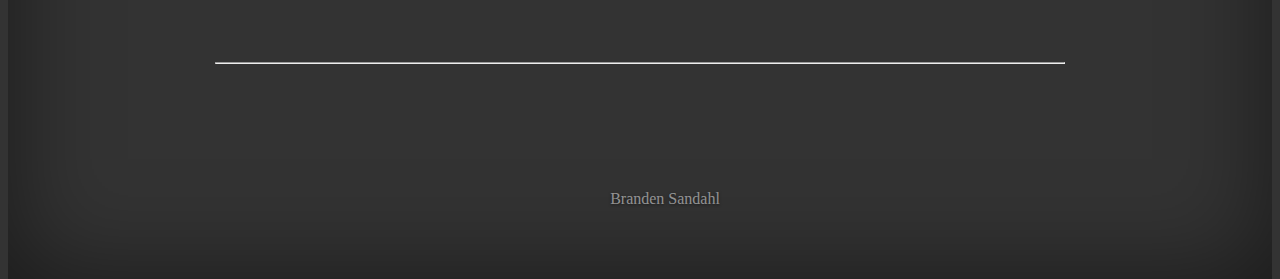
==== commit f0d18493: "made my name a mailto link" ====
--- a/index.html
+++ b/index.html
@@ -46,17 +46,17 @@
             <div class="inner">
               <h3 class="masthead-brand">BS</h3>
               <nav>
-                <ul class="nav masthead-nav">
+                <!-- <ul class="nav masthead-nav">
                   <li class="active"><a href="#">About</a></li>
                   <li><a href="#">Projects</a></li>
                   <li><a href="#">Contact</a></li>
-                </ul>
+                </ul> -->
               </nav>
             </div>
           </div>
 
           <div class="inner cover">
-            <h1 class="cover-heading">Branden Sandahl</h1>
+            <a href="mailto:branden.sandahl@gmail.com"><<h1 class="cover-heading">Branden Sandahl</h1></a>
   <!--           <span id="subtext">Developing Developer</span> -->
             <p class="lead">I enjoy the process of creation, from imagining to experimenting, from implementing to functional. Aside from tech I also enjoy surfing, reading, traveling, and learning.</p>
        <!--      <p class="lead">
@@ -72,7 +72,7 @@
           <p class="lead">ChuckWagon is A Charleston based food truck tracking app currently built for iOS. I worked closely with a front end team to provided a RESTful API using Spring and PostGreSQL to house, filter, maintain, and return data. The front end uses google maps and Ionic.</p>
         </div>
         <div class="col-md-5">
-          <a href="https://github.com/chuckwagonapp/chuckwagon"><img class="featurette-image img-responsive center-block" src="images/CW-crop.png" alt="ChuckWagon screen">
+          <a href="https://github.com/chuckwagonapp/chuckwagon" target="_blank"><img class="featurette-image img-responsive center-block" src="images/CW-crop.png" alt="ChuckWagon screen">
         </div>
       </div>
 
@@ -84,7 +84,7 @@
           <p class="lead">A Spark Driven H2 Backed CRUD website that displays user entered books along with ownership. Table paging is incorporated as well as sorting based on any column. This project was done while at The Iron Yard.</p>
         </div>
         <div class="col-md-5 col-md-pull-7">
-          <a href="https://github.com/BrandenSandahl/BsBookWeb"><img class="featurette-image img-responsive center-block" src="images/book.png" alt="Book Tracker Screen"></a>
+          <a href="https://github.com/BrandenSandahl/BsBookWeb" target="_blank"><img class="featurette-image img-responsive center-block" src="images/book.png" alt="Book Tracker Screen"></a>
         </div>
       </div>
 
@@ -96,7 +96,7 @@
           <p class="lead">This was a group project while at The Iron Yard. We decided to do something light and fun so we created a dating service for mimes. I handled the back end which uses Spring and H2 as a database.</p>
         </div>
         <div class="col-md-5">
-          <a href="https://github.com/TIY-Charleston-Front-End-February2016/be-mime"><img class="featurette-image img-responsive center-block" src="images/BM-full.png" alt="Be Mime Screen"></a>
+          <a href="https://github.com/TIY-Charleston-Front-End-February2016/be-mime" target="_blank"><img class="featurette-image img-responsive center-block" src="images/BM-full.png" alt="Be Mime Screen"></a>
         </div>
       </div>
 
@@ -111,7 +111,7 @@
             <!-- Commenting this out but leaving in source code for proper credits. 
               <p>Cover template for <a href="http://getbootstrap.com">Bootstrap</a>, by <a href="https://twitter.com/mdo">@mdo</a>.</p>
               -->
-              <p> <span class="glyphicon glyphicon-copyright-mark" aria-hidden="true"></span> Branden Sandahl</p>
+              <p> <span class="glyphicon glyphicon-copyright-mark" aria-hidden="true"></span>Branden Sandahl</p>
             </div>
           </div>
 
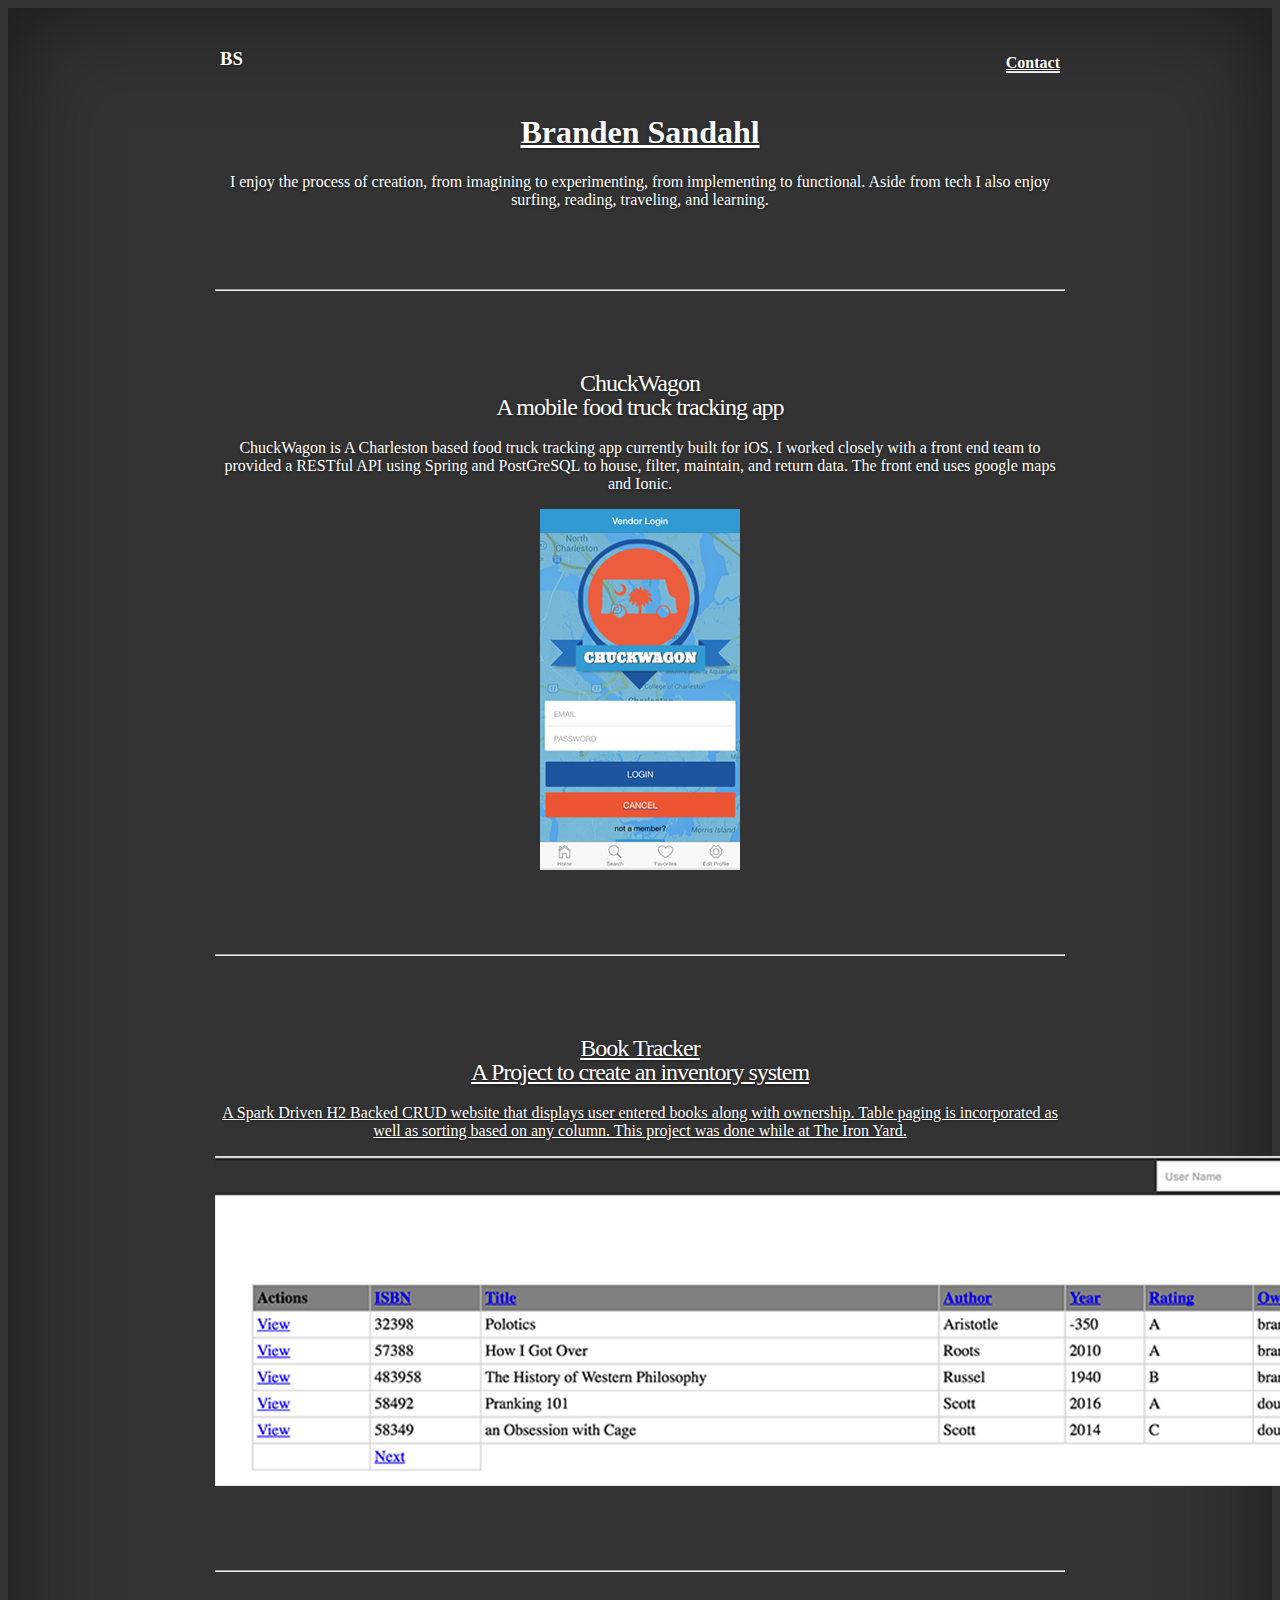
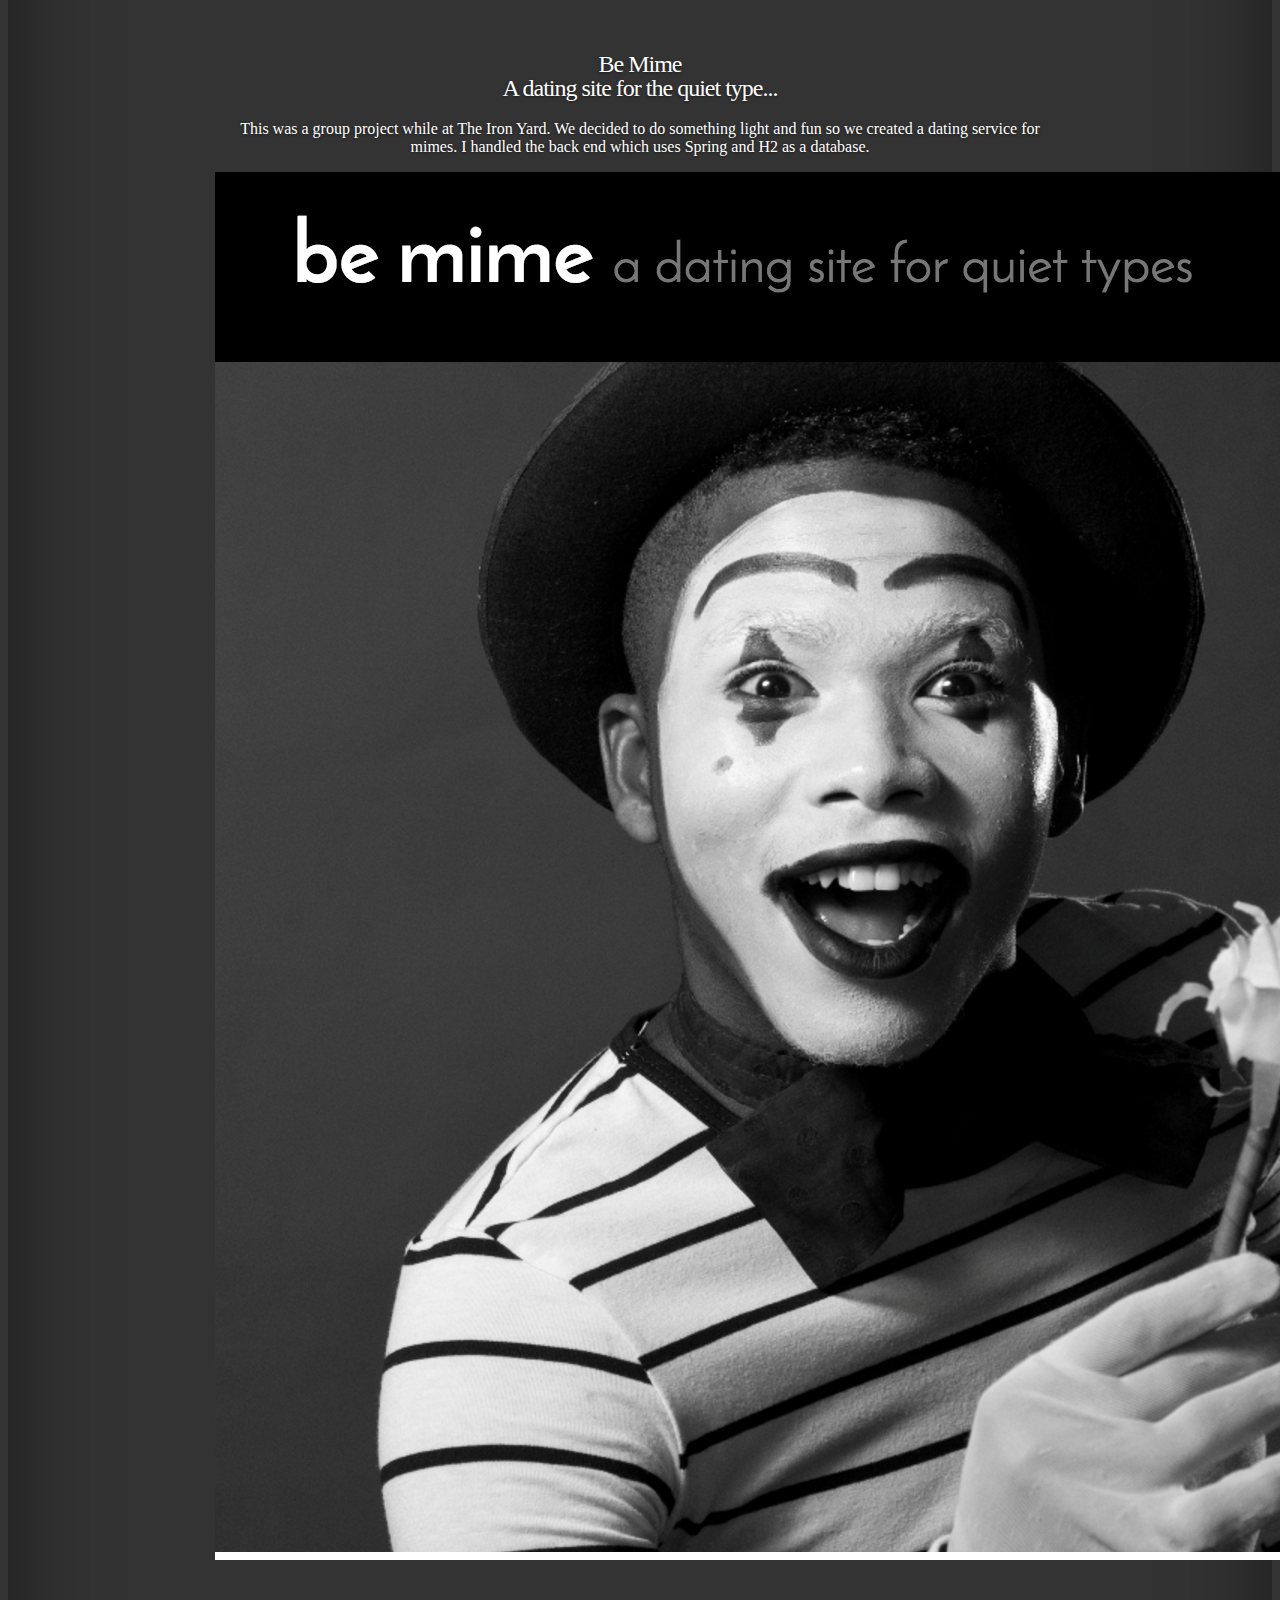
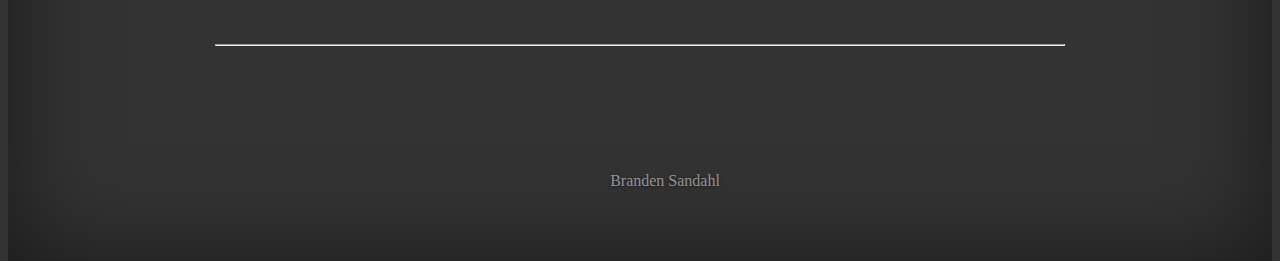
==== commit 64697f87: "type" ====
--- a/index.html
+++ b/index.html
@@ -46,17 +46,17 @@
             <div class="inner">
               <h3 class="masthead-brand">BS</h3>
               <nav>
-                <!-- <ul class="nav masthead-nav">
-                  <li class="active"><a href="#">About</a></li>
-                  <li><a href="#">Projects</a></li>
-                  <li><a href="#">Contact</a></li>
-                </ul> -->
+                <ul class="nav masthead-nav">
+           <!--        <li class="active"><a href="#">About</a></li>
+                  <li><a href="#">Projects</a></li> -->
+                  <li class="active"><a href="mailto:branden.sandahl@gmail.com">Contact</a></li>
+                </ul>
               </nav>
             </div>
           </div>
 
           <div class="inner cover">
-            <a href="mailto:branden.sandahl@gmail.com"><<h1 class="cover-heading">Branden Sandahl</h1></a>
+            <a href="mailto:branden.sandahl@gmail.com"><h1 class="cover-heading">Branden Sandahl</h1></a>
   <!--           <span id="subtext">Developing Developer</span> -->
             <p class="lead">I enjoy the process of creation, from imagining to experimenting, from implementing to functional. Aside from tech I also enjoy surfing, reading, traveling, and learning.</p>
        <!--      <p class="lead">
